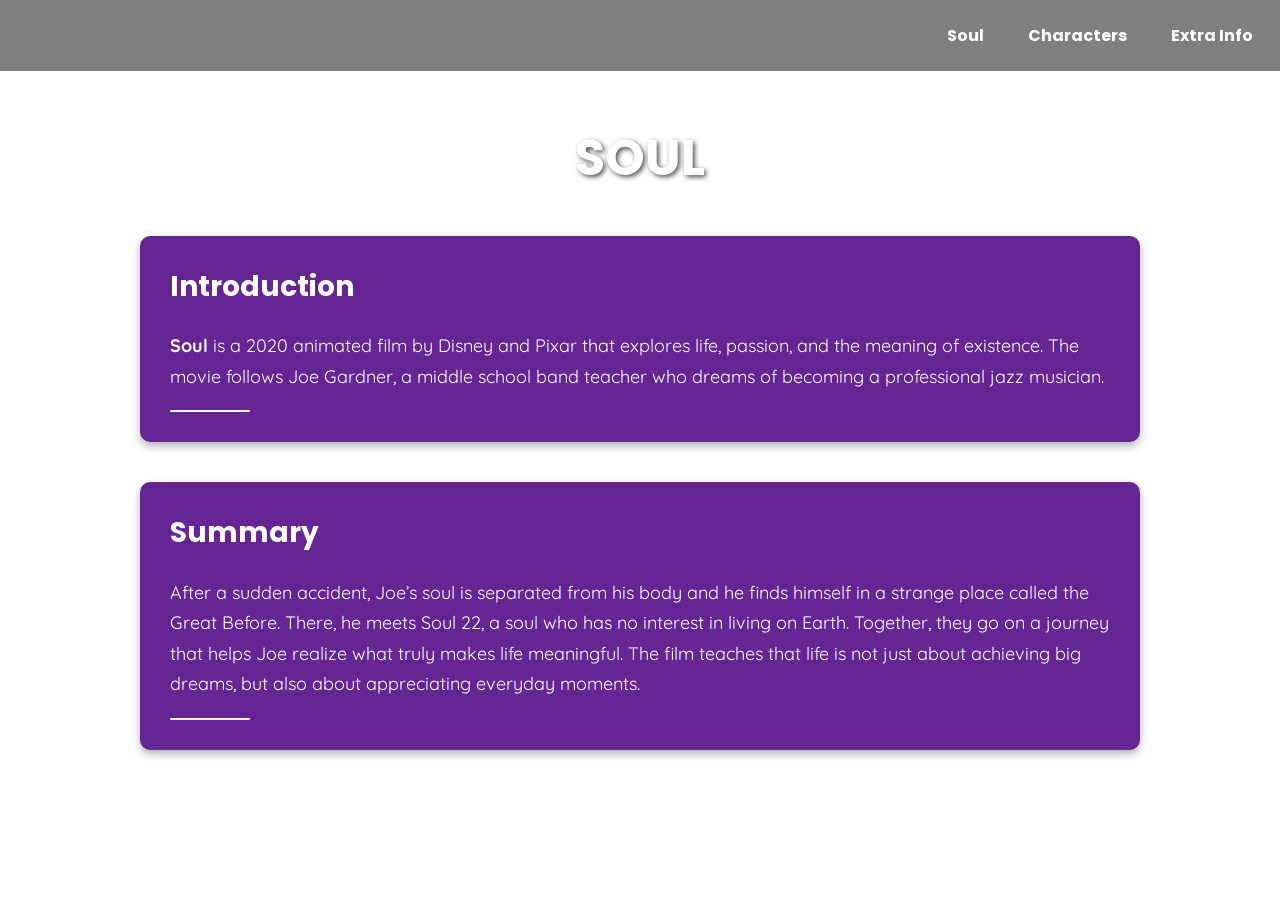
==== gabsoulp1.html @ ce396859 "Add files via upload" ====
<!DOCTYPE html>
<html lang="en">

<head>
    <meta charset="UTF-8">
    <title>Soul - Home</title>
    <link href="https://fonts.googleapis.com/css2?family=Poppins:wght@700&family=Quicksand&display=swap"
        rel="stylesheet">
    <style>
        body {
            font-family: 'Quicksand', sans-serif;
            margin: 0;
            background-image: url('https://img.freepik.com/premium-photo/indigo-navy-blue-color-gradient-background-smooth-transition-deep-tones_936686-19634.jpg');
            background-size: cover;
            background-repeat: no-repeat;
            background-position: center;
            color: #fff;
        }

        nav {
            background: rgba(0, 0, 0, 0.5);
            padding: 15px;
            display: flex;
            justify-content: flex-end;
            gap: 20px;
            position: sticky;
            top: 0;
            z-index: 1000;
        }

        nav a {
            color: white;
            text-decoration: none;
            font-weight: bold;
            font-family: 'Poppins', sans-serif;
            padding: 8px 12px;
        }

        nav a:hover {
            background: #444;
            border-radius: 4px;
        }

        .container {
            max-width: 1000px;
            margin: 50px auto;
            padding: 0 20px;
        }

        h1 {
            text-align: center;
            margin-bottom: 40px;
            font-family: 'Poppins', sans-serif;
            font-size: 50px;
            color: white;
            text-shadow: 2px 2px 5px rgba(0, 0, 0, 0.7);
        }

        .logo {
            text-align: center;
            margin-bottom: 40px;
        }

        .logo img {
            max-width: 300px;
            width: 80%;
            border-radius: 10px;
        }

        .info-box {
            background: rgba(75, 0, 130, 0.85);
            color: white;
            padding: 30px;
            border-radius: 10px;
            box-shadow: 0 4px 8px rgba(0, 0, 0, 0.3);
            margin-bottom: 40px;
        }

        .info-box h2 {
            font-family: 'Poppins', sans-serif;
            margin-top: 0;
            font-size: 28px;
        }

        .info-box p {
            font-size: 18px;
            line-height: 1.7;
        }

        .separator {
            width: 80px;
            height: 2px;
            background-color: #fff;
            margin-top: 10px;
            border-radius: 5px;
        }
    </style>
</head>

<body>
    <nav>
        <a href="gabsoulp1.html">Soul</a>
        <a href="gabsoulp2.html">Characters</a>
        <a href="#">Extra Info</a>
    </nav>
    <div class="container">
        <h1>SOUL</h1>
        <div class="info-box">
            <h2>Introduction</h2>
            <p>
                <strong>Soul</strong> is a 2020 animated film by Disney and Pixar that explores life, passion, and the
                meaning of existence. The movie follows Joe Gardner, a middle school band teacher who dreams of becoming
                a professional jazz musician.
            </p>
            <div class="separator"></div>
        </div>
        <div class="info-box">
            <h2>Summary</h2>
            <p>
                After a sudden accident, Joe’s soul is separated from his body and he finds himself in a strange place
                called the Great Before. There, he meets Soul 22, a soul who has no interest in living on Earth.
                Together, they go on a journey that helps Joe realize what truly makes life meaningful. The film teaches
                that life is not just about achieving big dreams, but also about appreciating everyday moments.
            </p>
            <div class="separator"></div>
        </div>
    </div>
</body>

</html>
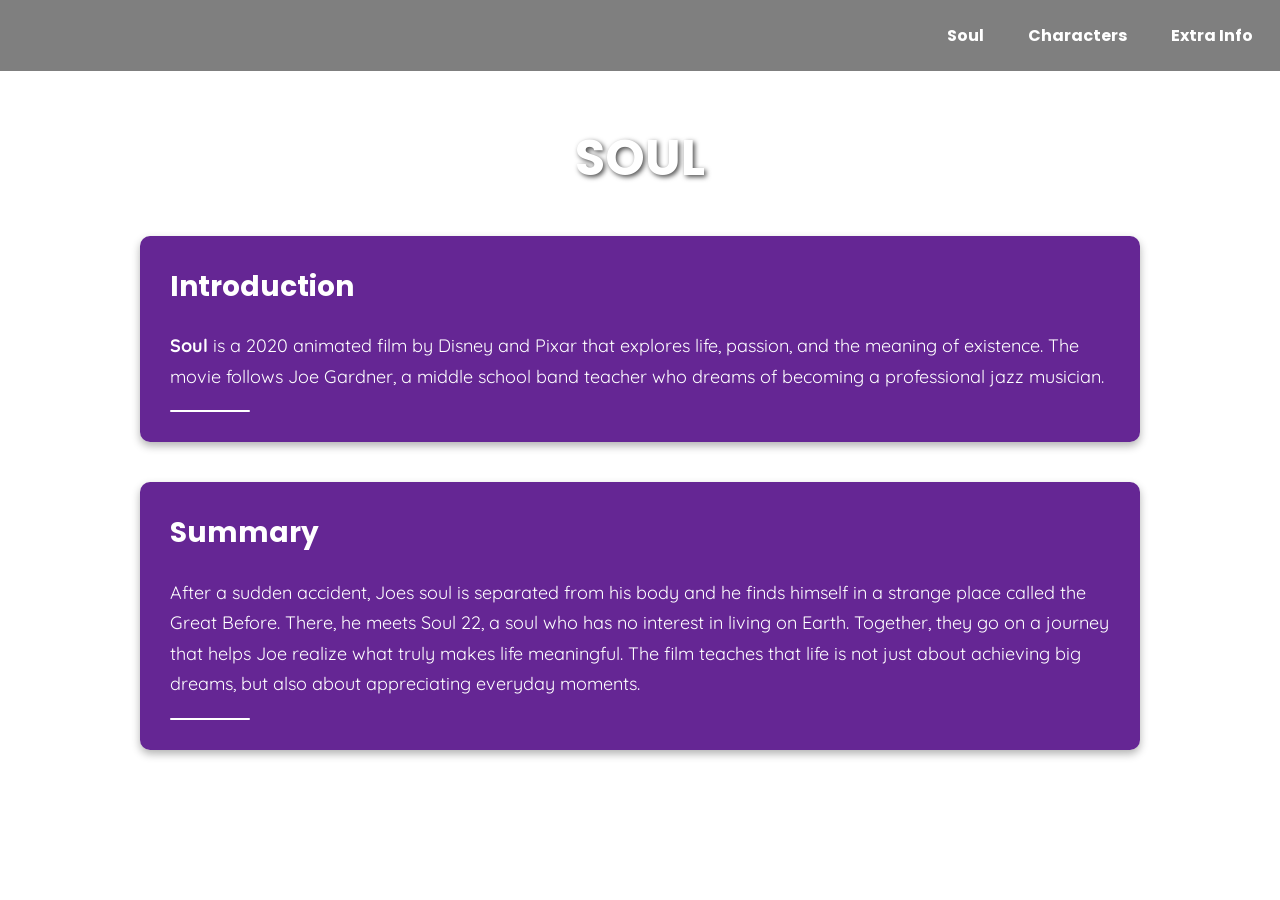
==== commit 2a5d4e9a: "Update gabsoulp1.html" ====
--- a/gabsoulp1.html
+++ b/gabsoulp1.html
@@ -3,7 +3,7 @@
 
 <head>
     <meta charset="UTF-8">
-    <title>Soul - Home</title>
+    <title>SoulHome</title>
     <link href="https://fonts.googleapis.com/css2?family=Poppins:wght@700&family=Quicksand&display=swap"
         rel="stylesheet">
     <style>
@@ -117,7 +117,7 @@
         <div class="info-box">
             <h2>Summary</h2>
             <p>
-                After a sudden accident, Joe’s soul is separated from his body and he finds himself in a strange place
+                After a sudden accident, Joes soul is separated from his body and he finds himself in a strange place
                 called the Great Before. There, he meets Soul 22, a soul who has no interest in living on Earth.
                 Together, they go on a journey that helps Joe realize what truly makes life meaningful. The film teaches
                 that life is not just about achieving big dreams, but also about appreciating everyday moments.
@@ -127,4 +127,5 @@
     </div>
 </body>
 
-</html>+
+</html>
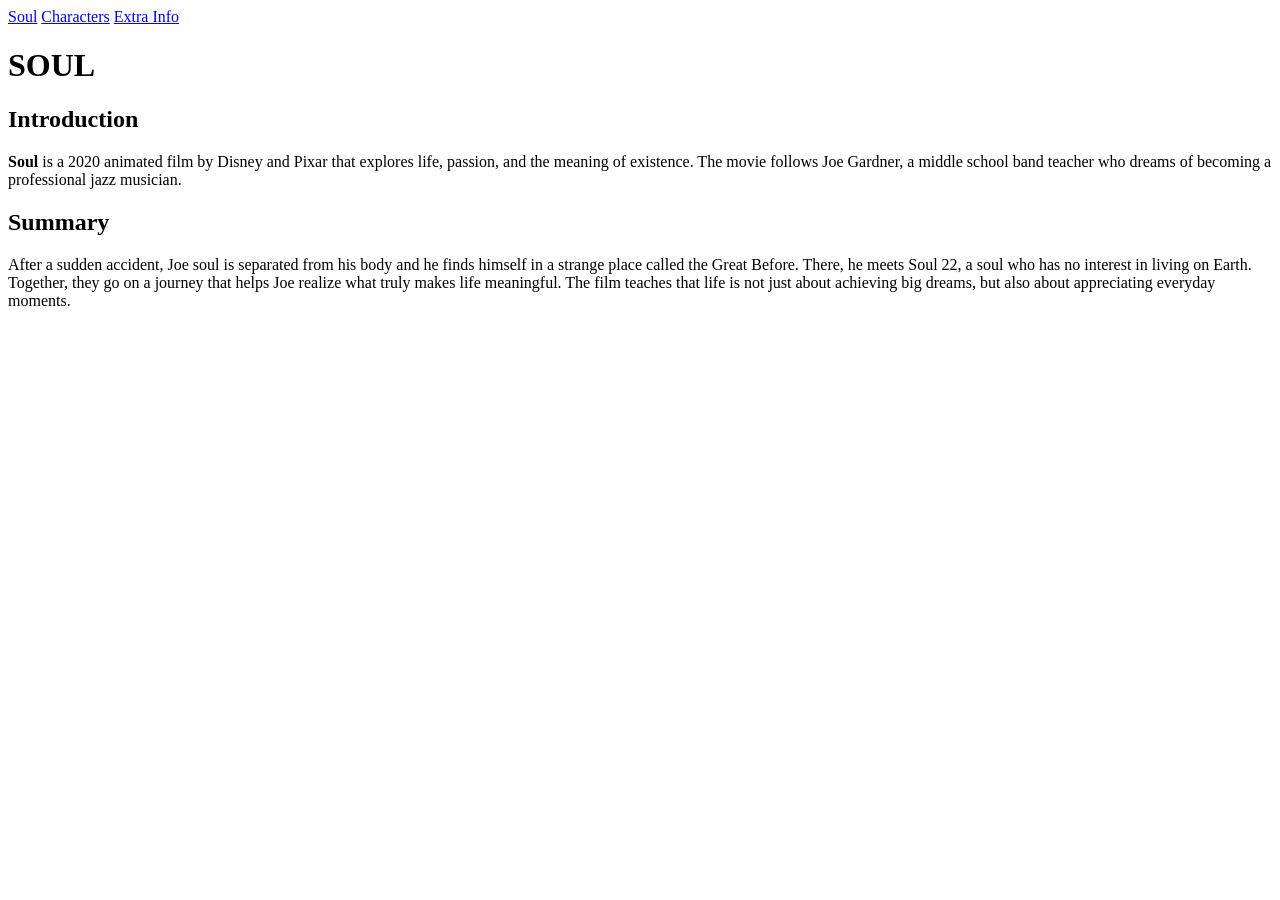
==== commit 8cdbd44e: "Add files via upload" ====
--- a/gabsoulp1.html
+++ b/gabsoulp1.html
@@ -3,105 +3,18 @@
 
 <head>
     <meta charset="UTF-8">
-    <title>SoulHome</title>
+    <title>Soul - Home</title>
     <link href="https://fonts.googleapis.com/css2?family=Poppins:wght@700&family=Quicksand&display=swap"
         rel="stylesheet">
-    <style>
-        body {
-            font-family: 'Quicksand', sans-serif;
-            margin: 0;
-            background-image: url('https://img.freepik.com/premium-photo/indigo-navy-blue-color-gradient-background-smooth-transition-deep-tones_936686-19634.jpg');
-            background-size: cover;
-            background-repeat: no-repeat;
-            background-position: center;
-            color: #fff;
-        }
+    <link rel="stylesheet" type="text/css" href="gab.css">
 
-        nav {
-            background: rgba(0, 0, 0, 0.5);
-            padding: 15px;
-            display: flex;
-            justify-content: flex-end;
-            gap: 20px;
-            position: sticky;
-            top: 0;
-            z-index: 1000;
-        }
-
-        nav a {
-            color: white;
-            text-decoration: none;
-            font-weight: bold;
-            font-family: 'Poppins', sans-serif;
-            padding: 8px 12px;
-        }
-
-        nav a:hover {
-            background: #444;
-            border-radius: 4px;
-        }
-
-        .container {
-            max-width: 1000px;
-            margin: 50px auto;
-            padding: 0 20px;
-        }
-
-        h1 {
-            text-align: center;
-            margin-bottom: 40px;
-            font-family: 'Poppins', sans-serif;
-            font-size: 50px;
-            color: white;
-            text-shadow: 2px 2px 5px rgba(0, 0, 0, 0.7);
-        }
-
-        .logo {
-            text-align: center;
-            margin-bottom: 40px;
-        }
-
-        .logo img {
-            max-width: 300px;
-            width: 80%;
-            border-radius: 10px;
-        }
-
-        .info-box {
-            background: rgba(75, 0, 130, 0.85);
-            color: white;
-            padding: 30px;
-            border-radius: 10px;
-            box-shadow: 0 4px 8px rgba(0, 0, 0, 0.3);
-            margin-bottom: 40px;
-        }
-
-        .info-box h2 {
-            font-family: 'Poppins', sans-serif;
-            margin-top: 0;
-            font-size: 28px;
-        }
-
-        .info-box p {
-            font-size: 18px;
-            line-height: 1.7;
-        }
-
-        .separator {
-            width: 80px;
-            height: 2px;
-            background-color: #fff;
-            margin-top: 10px;
-            border-radius: 5px;
-        }
-    </style>
 </head>
 
 <body>
     <nav>
         <a href="gabsoulp1.html">Soul</a>
         <a href="gabsoulp2.html">Characters</a>
-        <a href="#">Extra Info</a>
+        <a href="gabsoulp3.html">Extra Info</a>
     </nav>
     <div class="container">
         <h1>SOUL</h1>
@@ -117,7 +30,7 @@
         <div class="info-box">
             <h2>Summary</h2>
             <p>
-                After a sudden accident, Joes soul is separated from his body and he finds himself in a strange place
+                After a sudden accident, Joe soul is separated from his body and he finds himself in a strange place
                 called the Great Before. There, he meets Soul 22, a soul who has no interest in living on Earth.
                 Together, they go on a journey that helps Joe realize what truly makes life meaningful. The film teaches
                 that life is not just about achieving big dreams, but also about appreciating everyday moments.
@@ -127,5 +40,4 @@
     </div>
 </body>
 
-
-</html>
+</html>
